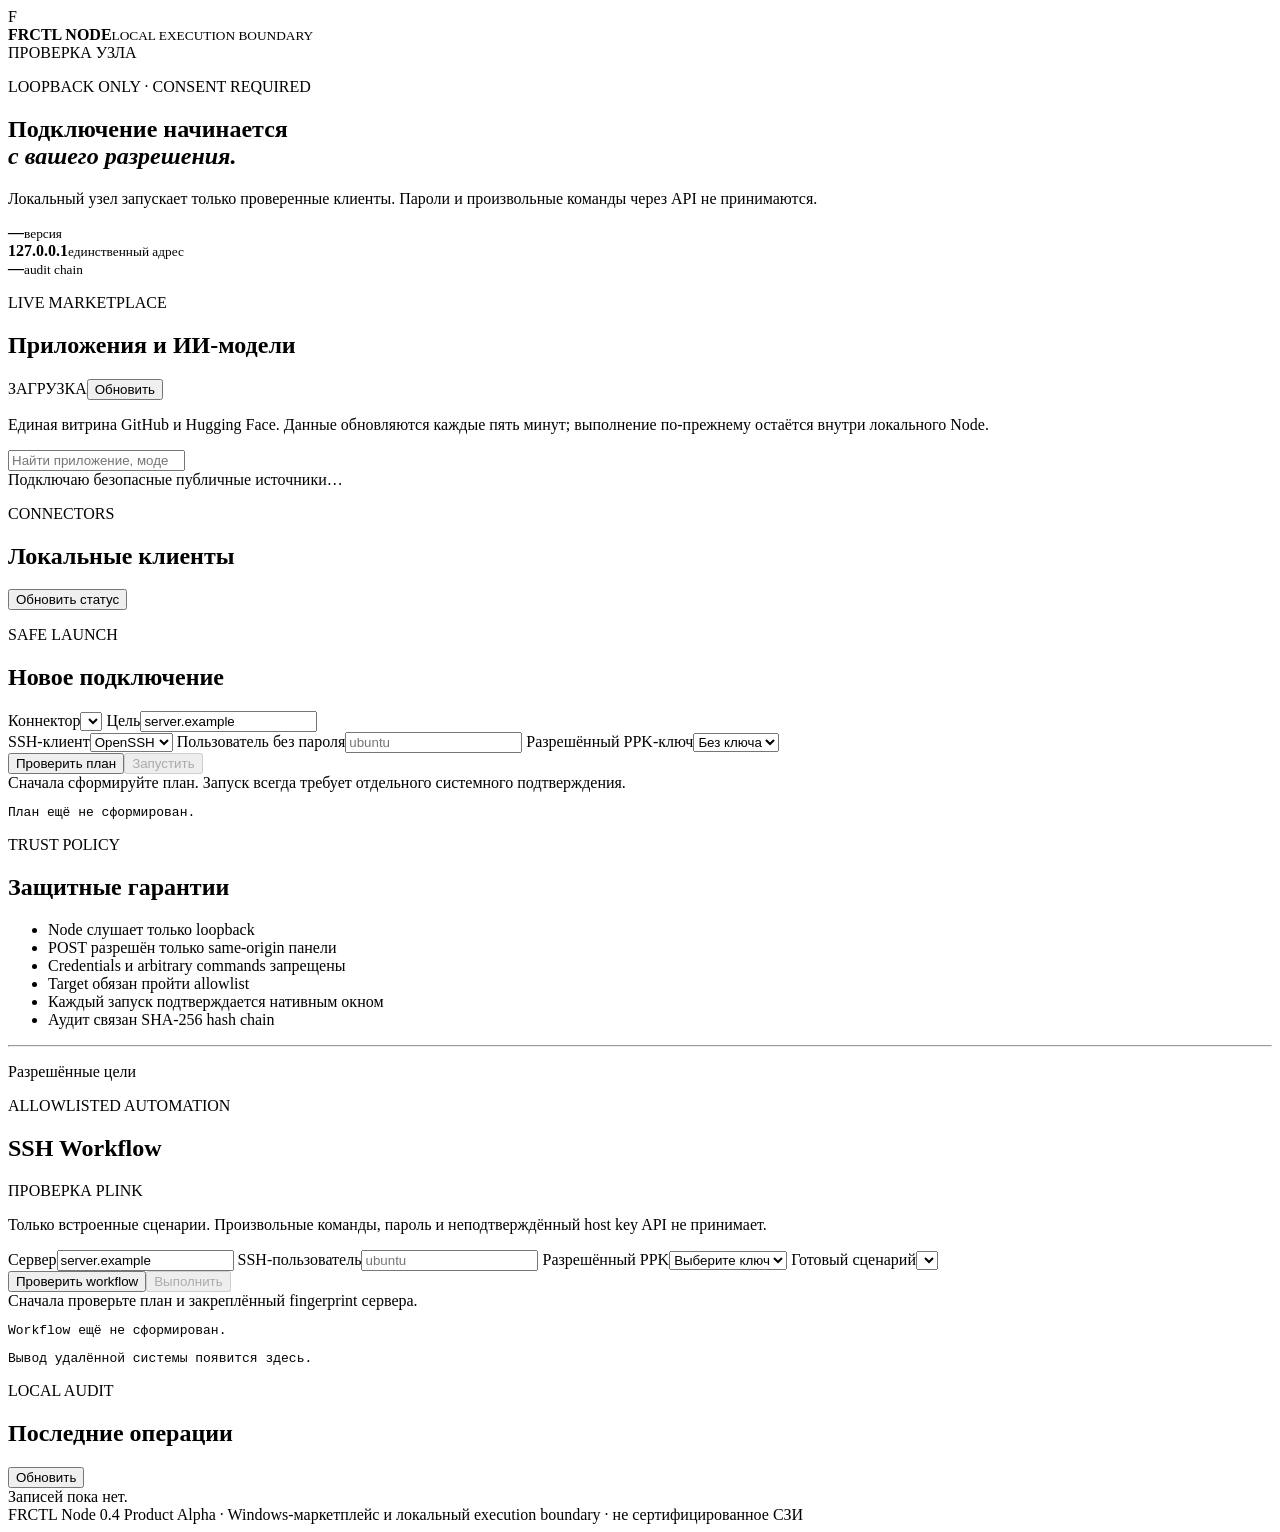
==== hub/node/static/index.html @ 7d290392 "Build unified FRCTL marketplace and Windows app" ====
<!doctype html>
<html lang="ru">
<head>
  <meta charset="utf-8">
  <meta name="viewport" content="width=device-width,initial-scale=1">
  <meta name="theme-color" content="#06100e">
  <title>FRCTL Node</title>
  <link rel="stylesheet" href="/styles.css?v=0.4.0">
  <link rel="stylesheet" href="/workflow.css?v=0.4.0">
  <link rel="stylesheet" href="/marketplace.css?v=0.4.0">
</head>
<body>
  <header>
    <div class="brand"><span>F</span><div><b>FRCTL NODE</b><small>LOCAL EXECUTION BOUNDARY</small></div></div>
    <div id="node-state" class="pill wait">ПРОВЕРКА УЗЛА</div>
  </header>
  <main>
    <section class="hero">
      <p class="eyebrow">LOOPBACK ONLY · CONSENT REQUIRED</p>
      <h1>Подключение начинается<br><em>с вашего разрешения.</em></h1>
      <p>Локальный узел запускает только проверенные клиенты. Пароли и произвольные команды через API не принимаются.</p>
      <div class="stats"><div><b id="version">—</b><small>версия</small></div><div><b>127.0.0.1</b><small>единственный адрес</small></div><div><b id="audit-state">—</b><small>audit chain</small></div></div>
    </section>

    <section class="panel marketplace-panel">
      <div class="title-row">
        <div><p class="eyebrow">LIVE MARKETPLACE</p><h2>Приложения и ИИ‑модели</h2></div>
        <div class="market-actions"><span id="market-state" class="pill wait">ЗАГРУЗКА</span><button id="market-refresh" class="ghost">Обновить</button></div>
      </div>
      <p class="muted">Единая витрина GitHub и Hugging Face. Данные обновляются каждые пять минут; выполнение по‑прежнему остаётся внутри локального Node.</p>
      <div class="market-toolbar"><input id="market-search" type="search" placeholder="Найти приложение, модель или автора" maxlength="80"><div id="market-categories" class="market-categories"></div></div>
      <div id="market-summary" class="market-summary">Подключаю безопасные публичные источники…</div>
      <div id="market-grid" class="market-grid"></div>
    </section>

    <section class="panel">
      <div class="title-row"><div><p class="eyebrow">CONNECTORS</p><h2>Локальные клиенты</h2></div><button id="refresh" class="ghost">Обновить статус</button></div>
      <div id="catalog" class="catalog"></div>
    </section>

    <section class="layout">
      <form id="launcher" class="panel">
        <p class="eyebrow">SAFE LAUNCH</p><h2>Новое подключение</h2>
        <label>Коннектор<select name="connector" id="connector"></select></label>
        <label id="target-row">Цель<input name="target" id="target" value="server.example" maxlength="255" autocomplete="off" spellcheck="false"></label>
        <div id="ssh-fields">
          <label>SSH-клиент<select name="client" id="ssh-client"><option value="openssh">OpenSSH</option><option value="putty">PuTTY</option></select></label>
          <label>Пользователь без пароля<input name="user" maxlength="32" placeholder="ubuntu" autocomplete="off"></label>
          <label>Разрешённый PPK-ключ<select name="identity_file" id="identity-file"><option value="">Без ключа</option></select></label>
        </div>
        <label id="image-row" hidden>Профиль песочницы<select name="image" id="image"></select></label>
        <div class="actions"><button type="submit">Проверить план</button><button id="launch" type="button" class="danger" disabled>Запустить</button></div>
        <div id="message" class="message">Сначала сформируйте план. Запуск всегда требует отдельного системного подтверждения.</div>
        <pre id="plan">План ещё не сформирован.</pre>
      </form>

      <aside class="panel">
        <p class="eyebrow">TRUST POLICY</p><h2>Защитные гарантии</h2>
        <ul class="checks">
          <li>Node слушает только loopback</li>
          <li>POST разрешён только same-origin панели</li>
          <li>Credentials и arbitrary commands запрещены</li>
          <li>Target обязан пройти allowlist</li>
          <li>Каждый запуск подтверждается нативным окном</li>
          <li>Аудит связан SHA-256 hash chain</li>
        </ul>
        <hr>
        <p class="muted">Разрешённые цели</p><div id="allowlist" class="tags"></div>
      </aside>
    </section>

    <section class="panel workflow-panel">
      <div class="title-row">
        <div><p class="eyebrow">ALLOWLISTED AUTOMATION</p><h2>SSH Workflow</h2></div>
        <div id="plink-state" class="pill wait">ПРОВЕРКА PLINK</div>
      </div>
      <p class="muted">Только встроенные сценарии. Произвольные команды, пароль и неподтверждённый host key API не принимает.</p>
      <form id="workflow-form" class="workflow-grid">
        <label>Сервер<input name="target" id="workflow-target" value="server.example" maxlength="255" autocomplete="off" spellcheck="false"></label>
        <label>SSH-пользователь<input name="user" id="workflow-user" maxlength="32" placeholder="ubuntu" autocomplete="off"></label>
        <label>Разрешённый PPK<select name="identity_file" id="workflow-identity"><option value="">Выберите ключ</option></select></label>
        <label>Готовый сценарий<select name="workflow" id="workflow-profile"></select></label>
        <div class="actions workflow-actions"><button type="submit">Проверить workflow</button><button id="workflow-run" type="button" class="danger" disabled>Выполнить</button></div>
      </form>
      <div id="workflow-message" class="message">Сначала проверьте план и закреплённый fingerprint сервера.</div>
      <div class="workflow-results">
        <pre id="workflow-plan">Workflow ещё не сформирован.</pre>
        <pre id="workflow-output">Вывод удалённой системы появится здесь.</pre>
      </div>
    </section>

    <section class="panel audit-panel">
      <div class="title-row"><div><p class="eyebrow">LOCAL AUDIT</p><h2>Последние операции</h2></div><button id="audit-refresh" class="ghost">Обновить</button></div>
      <div id="audit" class="audit">Записей пока нет.</div>
    </section>
  </main>
  <footer>FRCTL Node 0.4 Product Alpha · Windows‑маркетплейс и локальный execution boundary · не сертифицированное СЗИ</footer>
  <script src="/app.js?v=0.4.0" defer></script>
</body>
</html>
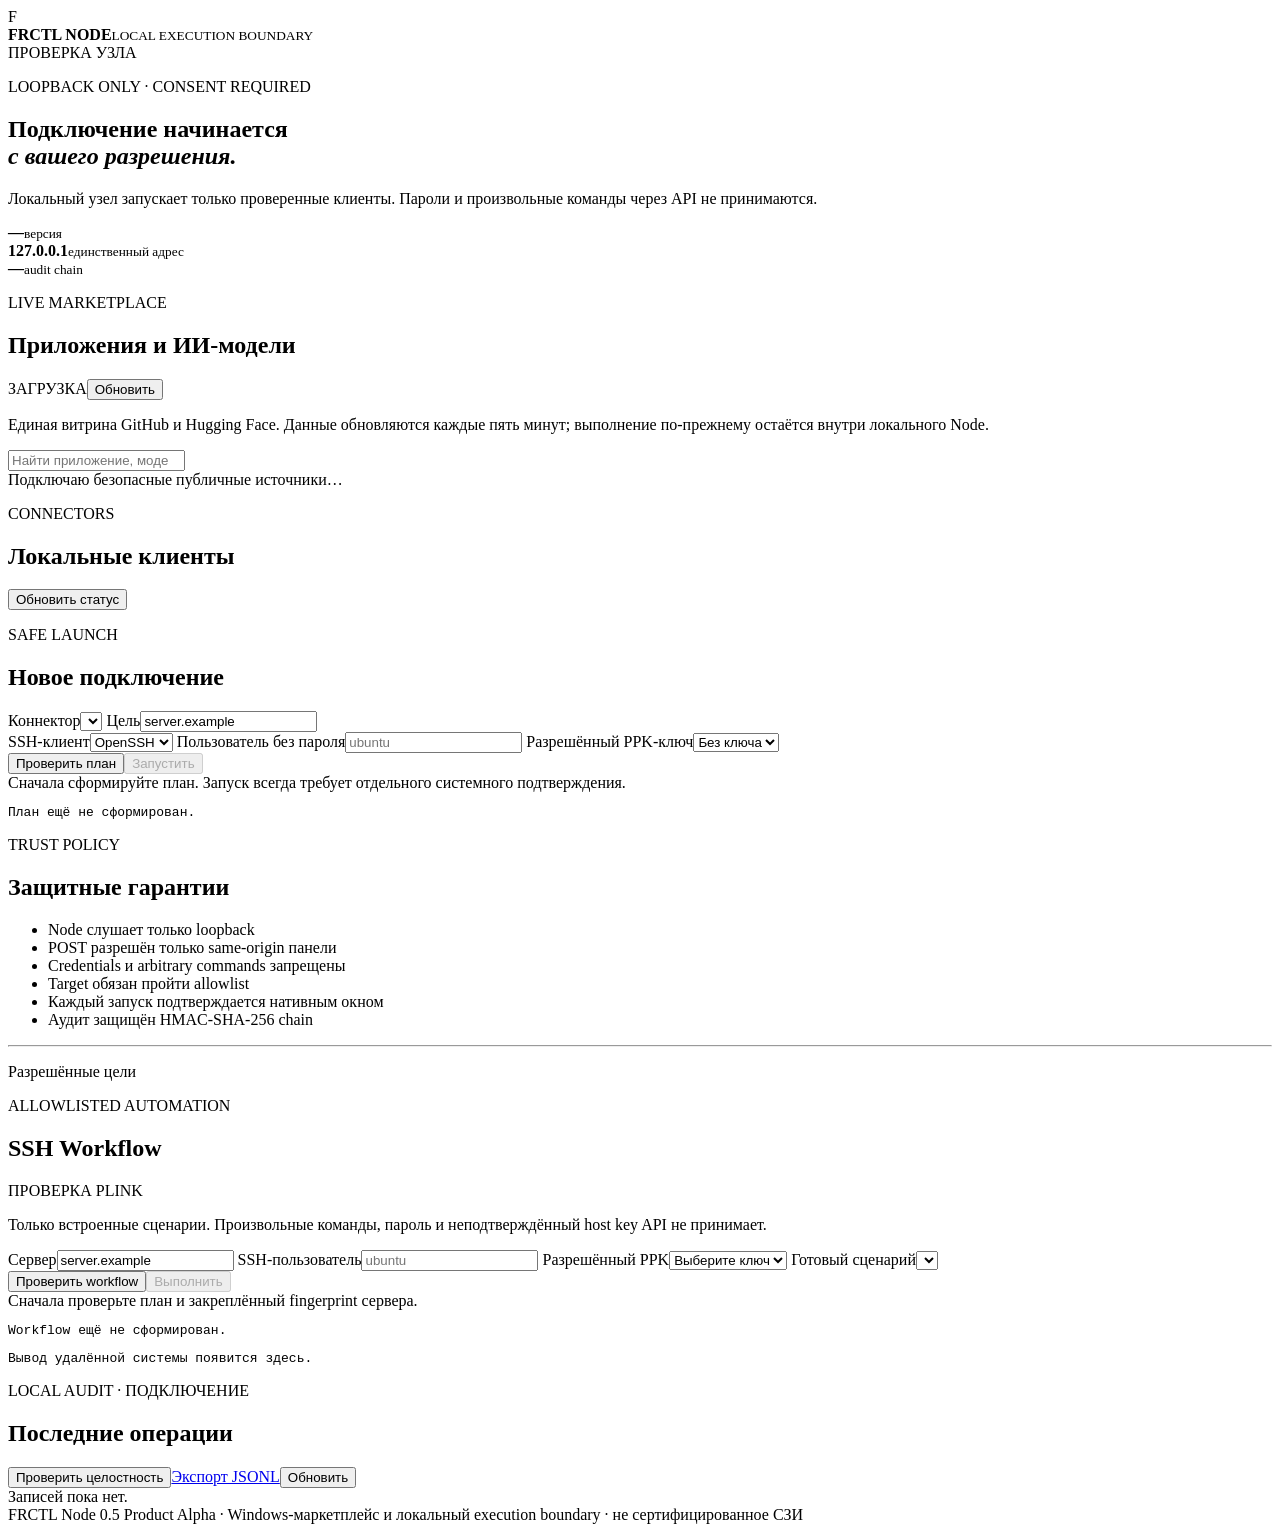
==== commit c81755f7: "Add persistent catalog library and live audit" ====
--- a/hub/node/static/index.html
+++ b/hub/node/static/index.html
@@ -5,9 +5,10 @@
   <meta name="viewport" content="width=device-width,initial-scale=1">
   <meta name="theme-color" content="#06100e">
   <title>FRCTL Node</title>
-  <link rel="stylesheet" href="/styles.css?v=0.4.0">
-  <link rel="stylesheet" href="/workflow.css?v=0.4.0">
-  <link rel="stylesheet" href="/marketplace.css?v=0.4.0">
+  <link rel="stylesheet" href="/styles.css?v=0.5.0">
+  <link rel="stylesheet" href="/workflow.css?v=0.5.0">
+  <link rel="stylesheet" href="/marketplace.css?v=0.5.0">
+  <link rel="stylesheet" href="/audit.css?v=0.5.0">
 </head>
 <body>
   <header>
@@ -62,7 +63,7 @@
           <li>Credentials и arbitrary commands запрещены</li>
           <li>Target обязан пройти allowlist</li>
           <li>Каждый запуск подтверждается нативным окном</li>
-          <li>Аудит связан SHA-256 hash chain</li>
+          <li>Аудит защищён HMAC-SHA-256 chain</li>
         </ul>
         <hr>
         <p class="muted">Разрешённые цели</p><div id="allowlist" class="tags"></div>
@@ -90,11 +91,11 @@
     </section>
 
     <section class="panel audit-panel">
-      <div class="title-row"><div><p class="eyebrow">LOCAL AUDIT</p><h2>Последние операции</h2></div><button id="audit-refresh" class="ghost">Обновить</button></div>
+      <div class="title-row"><div><p class="eyebrow">LOCAL AUDIT · <span id="audit-live">ПОДКЛЮЧЕНИЕ</span></p><h2>Последние операции</h2></div><div class="market-actions"><button id="audit-verify" class="ghost">Проверить целостность</button><a class="ghost" href="/api/audit/export" download>Экспорт JSONL</a><button id="audit-refresh" class="ghost">Обновить</button></div></div>
       <div id="audit" class="audit">Записей пока нет.</div>
     </section>
   </main>
-  <footer>FRCTL Node 0.4 Product Alpha · Windows‑маркетплейс и локальный execution boundary · не сертифицированное СЗИ</footer>
-  <script src="/app.js?v=0.4.0" defer></script>
+  <footer>FRCTL Node 0.5 Product Alpha · Windows‑маркетплейс и локальный execution boundary · не сертифицированное СЗИ</footer>
+  <script src="/app.js?v=0.5.0" defer></script>
 </body>
 </html>
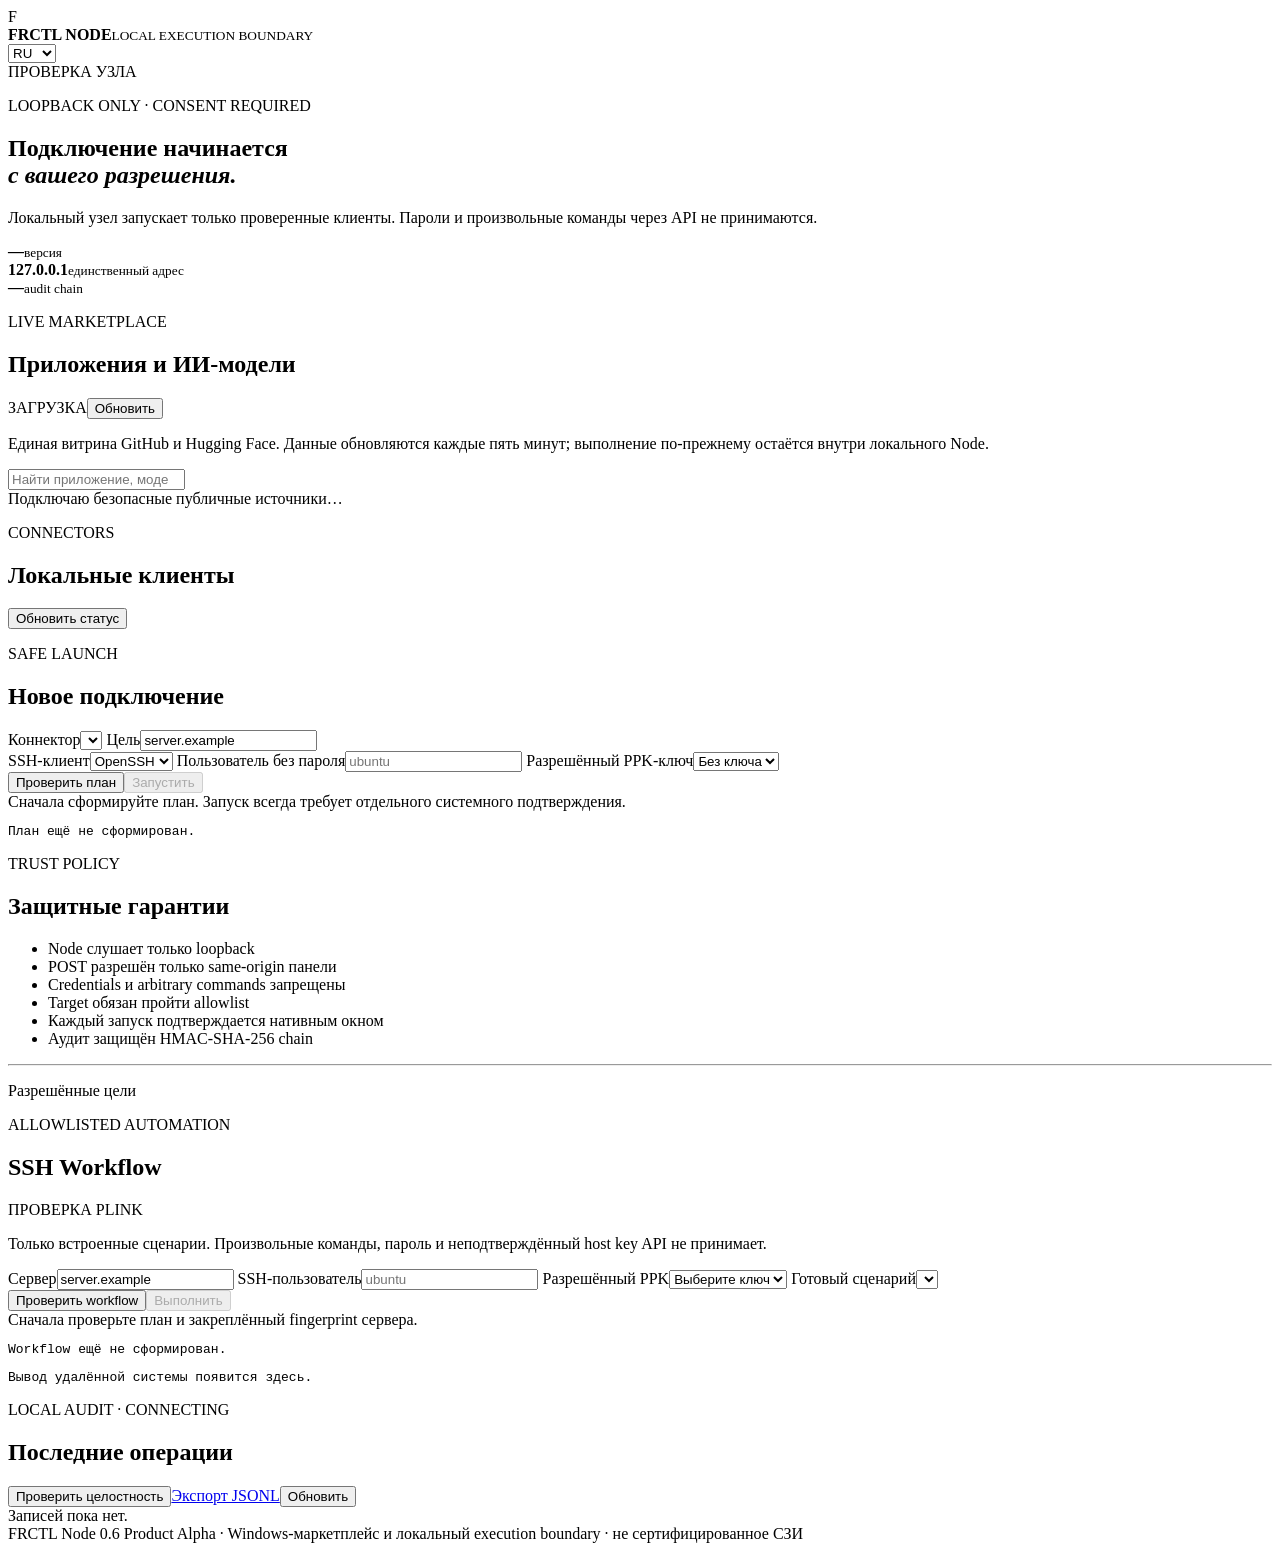
==== commit 2e332354: "Add product UI and multilingual support" ====
--- a/hub/node/static/index.html
+++ b/hub/node/static/index.html
@@ -5,97 +5,97 @@
   <meta name="viewport" content="width=device-width,initial-scale=1">
   <meta name="theme-color" content="#06100e">
   <title>FRCTL Node</title>
-  <link rel="stylesheet" href="/styles.css?v=0.5.0">
-  <link rel="stylesheet" href="/workflow.css?v=0.5.0">
-  <link rel="stylesheet" href="/marketplace.css?v=0.5.0">
-  <link rel="stylesheet" href="/audit.css?v=0.5.0">
+  <link rel="stylesheet" href="/styles.css?v=0.6.0">
+  <link rel="stylesheet" href="/workflow.css?v=0.6.0">
+  <link rel="stylesheet" href="/marketplace.css?v=0.6.0">
+  <link rel="stylesheet" href="/audit.css?v=0.6.0">
 </head>
 <body>
   <header>
     <div class="brand"><span>F</span><div><b>FRCTL NODE</b><small>LOCAL EXECUTION BOUNDARY</small></div></div>
-    <div id="node-state" class="pill wait">ПРОВЕРКА УЗЛА</div>
+    <div class="market-actions"><select id="language-select" aria-label="Language"><option value="ru">RU</option><option value="en">EN</option><option value="zh">中文</option><option value="de">DE</option><option value="es">ES</option></select><div id="node-state" class="pill wait">ПРОВЕРКА УЗЛА</div></div>
   </header>
   <main>
     <section class="hero">
       <p class="eyebrow">LOOPBACK ONLY · CONSENT REQUIRED</p>
-      <h1>Подключение начинается<br><em>с вашего разрешения.</em></h1>
-      <p>Локальный узел запускает только проверенные клиенты. Пароли и произвольные команды через API не принимаются.</p>
-      <div class="stats"><div><b id="version">—</b><small>версия</small></div><div><b>127.0.0.1</b><small>единственный адрес</small></div><div><b id="audit-state">—</b><small>audit chain</small></div></div>
+      <h1 data-i18n-html="hero">Подключение начинается<br><em>с вашего разрешения.</em></h1>
+      <p data-i18n="intro">Локальный узел запускает только проверенные клиенты. Пароли и произвольные команды через API не принимаются.</p>
+      <div class="stats"><div><b id="version">—</b><small data-i18n="version">версия</small></div><div><b>127.0.0.1</b><small data-i18n="loopback">единственный адрес</small></div><div><b id="audit-state">—</b><small>audit chain</small></div></div>
     </section>
 
     <section class="panel marketplace-panel">
       <div class="title-row">
-        <div><p class="eyebrow">LIVE MARKETPLACE</p><h2>Приложения и ИИ‑модели</h2></div>
-        <div class="market-actions"><span id="market-state" class="pill wait">ЗАГРУЗКА</span><button id="market-refresh" class="ghost">Обновить</button></div>
+        <div><p class="eyebrow">LIVE MARKETPLACE</p><h2 data-i18n="market">Приложения и ИИ‑модели</h2></div>
+        <div class="market-actions"><span id="market-state" class="pill wait" data-i18n="loading">ЗАГРУЗКА</span><button id="market-refresh" class="ghost" data-i18n="refresh">Обновить</button></div>
       </div>
-      <p class="muted">Единая витрина GitHub и Hugging Face. Данные обновляются каждые пять минут; выполнение по‑прежнему остаётся внутри локального Node.</p>
-      <div class="market-toolbar"><input id="market-search" type="search" placeholder="Найти приложение, модель или автора" maxlength="80"><div id="market-categories" class="market-categories"></div></div>
-      <div id="market-summary" class="market-summary">Подключаю безопасные публичные источники…</div>
+      <p class="muted" data-i18n="marketDescription">Единая витрина GitHub и Hugging Face. Данные обновляются каждые пять минут; выполнение по‑прежнему остаётся внутри локального Node.</p>
+      <div class="market-toolbar"><input id="market-search" type="search" placeholder="Найти приложение, модель или автора" data-i18n-placeholder="marketSearch" maxlength="80"><div id="market-categories" class="market-categories"></div></div>
+      <div id="market-summary" class="market-summary" data-i18n="marketConnecting">Подключаю безопасные публичные источники…</div>
       <div id="market-grid" class="market-grid"></div>
     </section>
 
     <section class="panel">
-      <div class="title-row"><div><p class="eyebrow">CONNECTORS</p><h2>Локальные клиенты</h2></div><button id="refresh" class="ghost">Обновить статус</button></div>
+      <div class="title-row"><div><p class="eyebrow">CONNECTORS</p><h2 data-i18n="clients">Локальные клиенты</h2></div><button id="refresh" class="ghost" data-i18n="refreshStatus">Обновить статус</button></div>
       <div id="catalog" class="catalog"></div>
     </section>
 
     <section class="layout">
       <form id="launcher" class="panel">
-        <p class="eyebrow">SAFE LAUNCH</p><h2>Новое подключение</h2>
-        <label>Коннектор<select name="connector" id="connector"></select></label>
-        <label id="target-row">Цель<input name="target" id="target" value="server.example" maxlength="255" autocomplete="off" spellcheck="false"></label>
+        <p class="eyebrow">SAFE LAUNCH</p><h2 data-i18n="connection">Новое подключение</h2>
+        <label><span data-i18n="connector">Коннектор</span><select name="connector" id="connector"></select></label>
+        <label id="target-row"><span data-i18n="target">Цель</span><input name="target" id="target" value="server.example" maxlength="255" autocomplete="off" spellcheck="false"></label>
         <div id="ssh-fields">
-          <label>SSH-клиент<select name="client" id="ssh-client"><option value="openssh">OpenSSH</option><option value="putty">PuTTY</option></select></label>
-          <label>Пользователь без пароля<input name="user" maxlength="32" placeholder="ubuntu" autocomplete="off"></label>
-          <label>Разрешённый PPK-ключ<select name="identity_file" id="identity-file"><option value="">Без ключа</option></select></label>
+          <label><span data-i18n="sshClient">SSH-клиент</span><select name="client" id="ssh-client"><option value="openssh">OpenSSH</option><option value="putty">PuTTY</option></select></label>
+          <label><span data-i18n="userNoPassword">Пользователь без пароля</span><input name="user" maxlength="32" placeholder="ubuntu" autocomplete="off"></label>
+          <label><span data-i18n="allowedKey">Разрешённый PPK-ключ</span><select name="identity_file" id="identity-file"><option value="">Без ключа</option></select></label>
         </div>
-        <label id="image-row" hidden>Профиль песочницы<select name="image" id="image"></select></label>
-        <div class="actions"><button type="submit">Проверить план</button><button id="launch" type="button" class="danger" disabled>Запустить</button></div>
-        <div id="message" class="message">Сначала сформируйте план. Запуск всегда требует отдельного системного подтверждения.</div>
-        <pre id="plan">План ещё не сформирован.</pre>
+        <label id="image-row" hidden><span data-i18n="sandboxProfile">Профиль песочницы</span><select name="image" id="image"></select></label>
+        <div class="actions"><button type="submit" data-i18n="checkPlan">Проверить план</button><button id="launch" type="button" class="danger" disabled data-i18n="launch">Запустить</button></div>
+        <div id="message" class="message" data-i18n="planFirst">Сначала сформируйте план. Запуск всегда требует отдельного системного подтверждения.</div>
+        <pre id="plan" data-i18n="planEmpty">План ещё не сформирован.</pre>
       </form>
 
       <aside class="panel">
-        <p class="eyebrow">TRUST POLICY</p><h2>Защитные гарантии</h2>
+        <p class="eyebrow">TRUST POLICY</p><h2 data-i18n="safety">Защитные гарантии</h2>
         <ul class="checks">
-          <li>Node слушает только loopback</li>
-          <li>POST разрешён только same-origin панели</li>
-          <li>Credentials и arbitrary commands запрещены</li>
-          <li>Target обязан пройти allowlist</li>
-          <li>Каждый запуск подтверждается нативным окном</li>
-          <li>Аудит защищён HMAC-SHA-256 chain</li>
+          <li data-i18n="safety1">Node слушает только loopback</li>
+          <li data-i18n="safety2">POST разрешён только same-origin панели</li>
+          <li data-i18n="safety3">Credentials и arbitrary commands запрещены</li>
+          <li data-i18n="safety4">Target обязан пройти allowlist</li>
+          <li data-i18n="safety5">Каждый запуск подтверждается нативным окном</li>
+          <li data-i18n="safety6">Аудит защищён HMAC-SHA-256 chain</li>
         </ul>
         <hr>
-        <p class="muted">Разрешённые цели</p><div id="allowlist" class="tags"></div>
+        <p class="muted" data-i18n="allowedTargets">Разрешённые цели</p><div id="allowlist" class="tags"></div>
       </aside>
     </section>
 
     <section class="panel workflow-panel">
       <div class="title-row">
-        <div><p class="eyebrow">ALLOWLISTED AUTOMATION</p><h2>SSH Workflow</h2></div>
+        <div><p class="eyebrow">ALLOWLISTED AUTOMATION</p><h2 data-i18n="workflow">SSH Workflow</h2></div>
         <div id="plink-state" class="pill wait">ПРОВЕРКА PLINK</div>
       </div>
-      <p class="muted">Только встроенные сценарии. Произвольные команды, пароль и неподтверждённый host key API не принимает.</p>
+      <p class="muted" data-i18n="workflowDescription">Только встроенные сценарии. Произвольные команды, пароль и неподтверждённый host key API не принимает.</p>
       <form id="workflow-form" class="workflow-grid">
-        <label>Сервер<input name="target" id="workflow-target" value="server.example" maxlength="255" autocomplete="off" spellcheck="false"></label>
-        <label>SSH-пользователь<input name="user" id="workflow-user" maxlength="32" placeholder="ubuntu" autocomplete="off"></label>
-        <label>Разрешённый PPK<select name="identity_file" id="workflow-identity"><option value="">Выберите ключ</option></select></label>
-        <label>Готовый сценарий<select name="workflow" id="workflow-profile"></select></label>
-        <div class="actions workflow-actions"><button type="submit">Проверить workflow</button><button id="workflow-run" type="button" class="danger" disabled>Выполнить</button></div>
+        <label><span data-i18n="server">Сервер</span><input name="target" id="workflow-target" value="server.example" maxlength="255" autocomplete="off" spellcheck="false"></label>
+        <label><span data-i18n="sshUser">SSH-пользователь</span><input name="user" id="workflow-user" maxlength="32" placeholder="ubuntu" autocomplete="off"></label>
+        <label><span data-i18n="allowedPpk">Разрешённый PPK</span><select name="identity_file" id="workflow-identity"><option value="">Выберите ключ</option></select></label>
+        <label><span data-i18n="readyWorkflow">Готовый сценарий</span><select name="workflow" id="workflow-profile"></select></label>
+        <div class="actions workflow-actions"><button type="submit" data-i18n="checkWorkflow">Проверить workflow</button><button id="workflow-run" type="button" class="danger" disabled data-i18n="run">Выполнить</button></div>
       </form>
-      <div id="workflow-message" class="message">Сначала проверьте план и закреплённый fingerprint сервера.</div>
+      <div id="workflow-message" class="message" data-i18n="workflowFirst">Сначала проверьте план и закреплённый fingerprint сервера.</div>
       <div class="workflow-results">
-        <pre id="workflow-plan">Workflow ещё не сформирован.</pre>
-        <pre id="workflow-output">Вывод удалённой системы появится здесь.</pre>
+        <pre id="workflow-plan" data-i18n="workflowEmpty">Workflow ещё не сформирован.</pre>
+        <pre id="workflow-output" data-i18n="workflowOutput">Вывод удалённой системы появится здесь.</pre>
       </div>
     </section>
 
     <section class="panel audit-panel">
-      <div class="title-row"><div><p class="eyebrow">LOCAL AUDIT · <span id="audit-live">ПОДКЛЮЧЕНИЕ</span></p><h2>Последние операции</h2></div><div class="market-actions"><button id="audit-verify" class="ghost">Проверить целостность</button><a class="ghost" href="/api/audit/export" download>Экспорт JSONL</a><button id="audit-refresh" class="ghost">Обновить</button></div></div>
-      <div id="audit" class="audit">Записей пока нет.</div>
+      <div class="title-row"><div><p class="eyebrow">LOCAL AUDIT · <span id="audit-live">CONNECTING</span></p><h2 data-i18n="audit">Последние операции</h2></div><div class="market-actions"><button id="audit-verify" class="ghost" data-i18n="verifyIntegrity">Проверить целостность</button><a class="ghost" href="/api/audit/export" download data-i18n="exportJsonl">Экспорт JSONL</a><button id="audit-refresh" class="ghost" data-i18n="refresh">Обновить</button></div></div>
+      <div id="audit" class="audit" data-i18n="auditEmpty">Записей пока нет.</div>
     </section>
   </main>
-  <footer>FRCTL Node 0.5 Product Alpha · Windows‑маркетплейс и локальный execution boundary · не сертифицированное СЗИ</footer>
-  <script src="/app.js?v=0.5.0" defer></script>
+  <footer data-i18n="footer">FRCTL Node 0.6 Product Alpha · Windows‑маркетплейс и локальный execution boundary · не сертифицированное СЗИ</footer>
+  <script src="/i18n.js?v=0.6.0" defer></script><script src="/app.js?v=0.6.0" defer></script>
 </body>
 </html>
